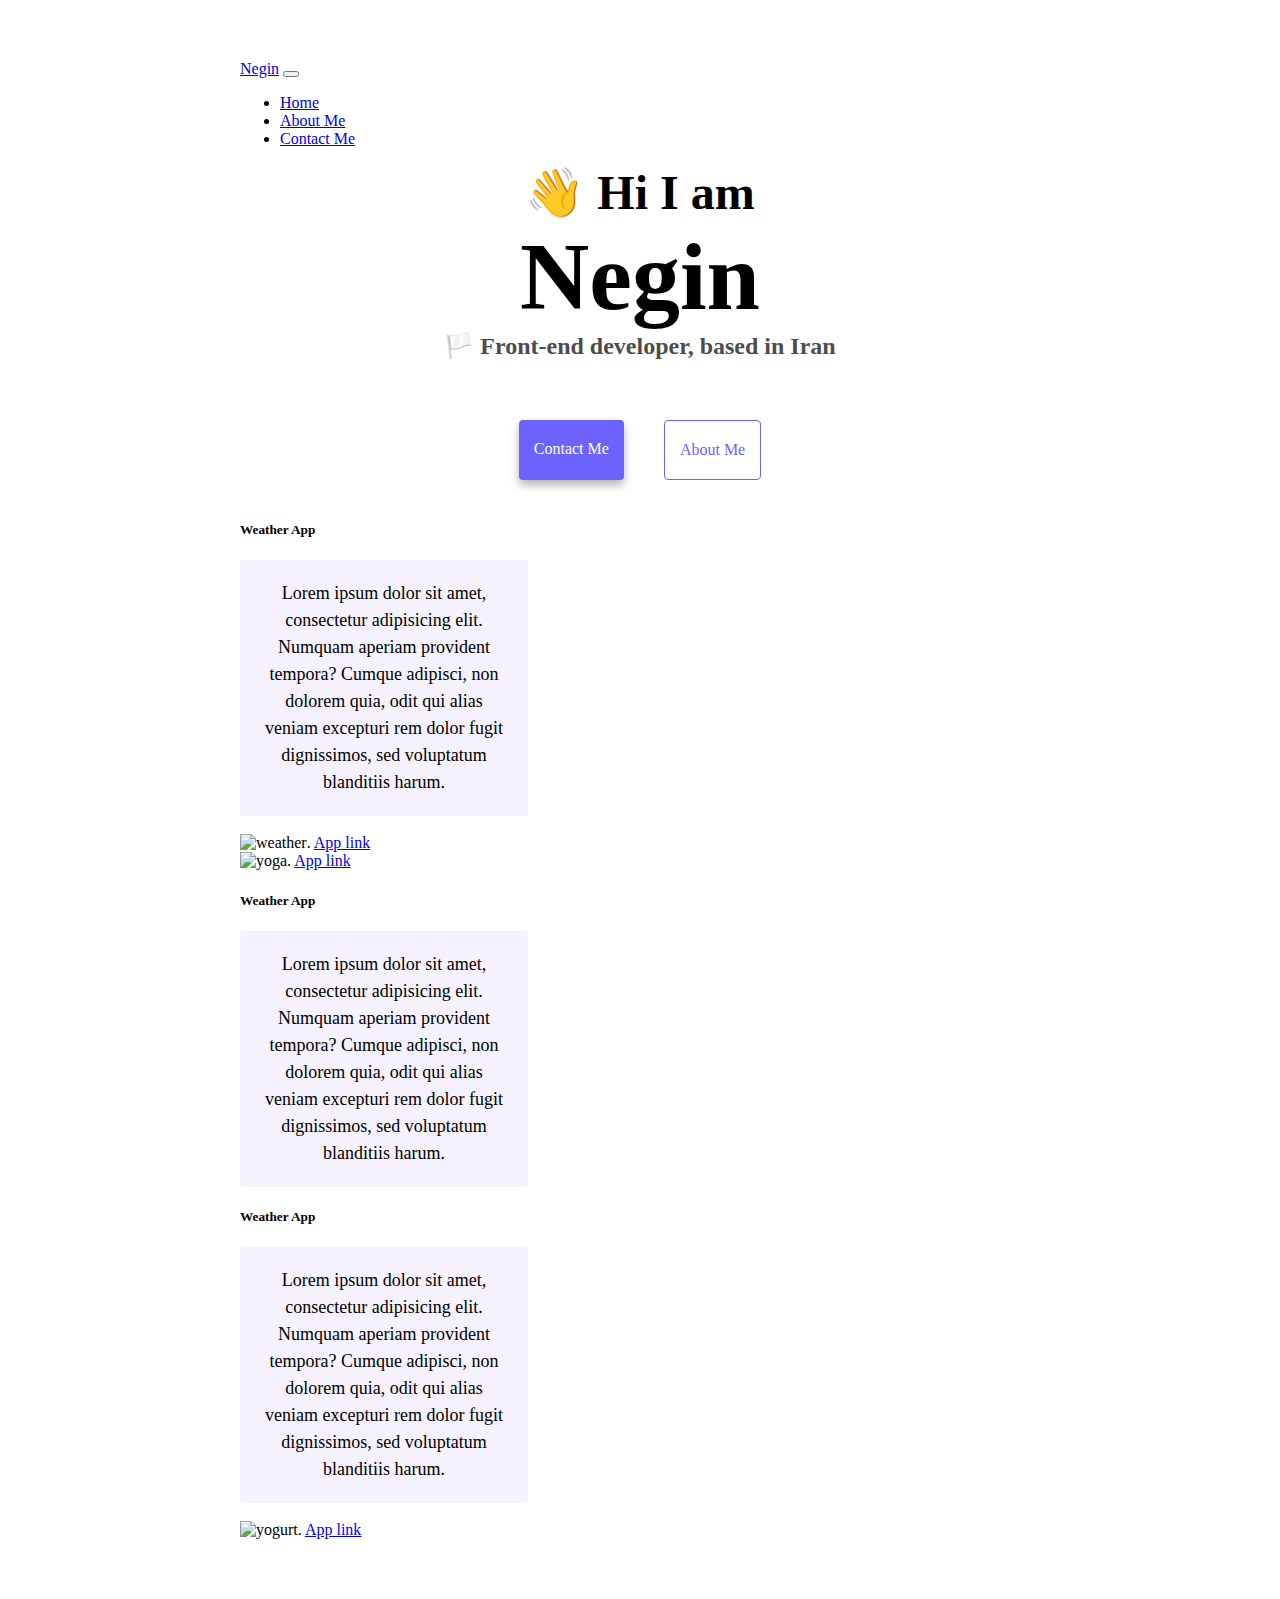
==== index.html @ b3526cbf "add previous homework" ====
<!DOCTYPE html>
<html lang="en">
  <head>
    <meta charset="UTF-8" />
    <meta http-equiv="X-UA-Compatible" content="IE=edge" />
    <meta name="viewport" content="width=device-width, initial-scale=1.0" />
    <title>Negin</title>
    <link
      href="https://cdn.jsdelivr.net/npm/bootstrap@5.3.0-alpha3/dist/css/bootstrap.min.css"
      rel="stylesheet"
      integrity="sha384-KK94CHFLLe+nY2dmCWGMq91rCGa5gtU4mk92HdvYe+M/SXH301p5ILy+dN9+nJOZ"
      crossorigin="anonymous"
    />
    <script
      src="https://cdn.jsdelivr.net/npm/bootstrap@5.3.0-alpha3/dist/js/bootstrap.bundle.min.js"
      integrity="sha384-ENjdO4Dr2bkBIFxQpeoTz1HIcje39Wm4jDKdf19U8gI4ddQ3GYNS7NTKfAdVQSZe"
      crossorigin="anonymous"
    ></script>
    <link rel="stylesheet" href="style.css" />
  </head>
  <body>
    <nav
      class="navbar fixed-top bg-body-tertiary bg-dark border-bottom border-bottom-dark"
      data-bs-theme="dark"
    >
      <div class="container-fluid">
        <a class="navbar-brand" href="index.html">Negin</a>
        <button
          class="navbar-toggler"
          type="button"
          data-bs-toggle="collapse"
          data-bs-target="#navbarNav"
          aria-controls="navbarNav"
          aria-expanded="false"
          aria-label="Toggle navigation"
        >
          <span class="navbar-toggler-icon"></span>
        </button>
        <div class="collapse navbar-collapse" id="navbarNav">
          <ul class="navbar-nav">
            <li class="nav-item">
              <a class="nav-link active" aria-current="page" href="index.html"
                >Home</a
              >
            </li>
            <li class="nav-item">
              <a class="nav-link" href="about.html">About Me</a>
            </li>
            <li class="nav-item">
              <a class="nav-link" href="about.html#contact">Contact Me</a>
            </li>
          </ul>
        </div>
      </div>
    </nav>
    <h2>👋 Hi I am</h2>
    <h1>Negin</h1>
    <h3>🏳️ Front-end developer, based in Iran</h3>
    <div class="navigation-links">
      <a href="about.html#contact" class="contact-link">Contact me</a>
      <a href="about.html" class="about-link">About me</a>
    </div>
    <div class="row">
      <div class="d-flex col-md-6">
        <div class="card" style="width: 18rem;">
          <div class="card-body">
            <h5 class="card-title">Weather App</h5>

            <p>
              Lorem ipsum dolor sit amet, consectetur adipisicing elit. Numquam
              aperiam provident tempora? Cumque adipisci, non dolorem quia, odit
              qui alias veniam excepturi rem dolor fugit dignissimos, sed
              voluptatum blanditiis harum.
            </p>
          </div>
        </div>
        <div class="card" style="width: 30rem;">
          <div class="card-body">
            <img src="images/weather.png" alt="weather" width="375px" />.

            <a
              href="https://www.shecodes.io/workshops/shecodes-plus-8a6a07c6-b688-4ea7-b73c-2324ede4af5e/projects/1613989"
              class="card-link"
              >App link</a
            >
          </div>
        </div>
      </div>
    </div>
    <div class="row">
      <div class="d-flex col-md-6">
        <div class="card" style="width: 30rem;">
          <div class="card-body">
            <img src="images/yoga.png" alt="yoga" width="375px" />.

            <a
              href="https://www.shecodes.io/workshops/shecodes-plus-8a6a07c6-b688-4ea7-b73c-2324ede4af5e/projects/1613989"
              class="card-link"
              >App link</a
            >
          </div>
        </div>
        <div class="card" style="width: 18rem;">
          <div class="card-body">
            <h5 class="card-title">Weather App</h5>

            <p>
              Lorem ipsum dolor sit amet, consectetur adipisicing elit. Numquam
              aperiam provident tempora? Cumque adipisci, non dolorem quia, odit
              qui alias veniam excepturi rem dolor fugit dignissimos, sed
              voluptatum blanditiis harum.
            </p>
          </div>
        </div>
      </div>
    </div>
    <div class="row">
      <div class="d-flex col-md-6">
        <div class="card" style="width: 18rem;">
          <div class="card-body">
            <h5 class="card-title">Weather App</h5>

            <p>
              Lorem ipsum dolor sit amet, consectetur adipisicing elit. Numquam
              aperiam provident tempora? Cumque adipisci, non dolorem quia, odit
              qui alias veniam excepturi rem dolor fugit dignissimos, sed
              voluptatum blanditiis harum.
            </p>
          </div>
        </div>
        <div class="card" style="width: 30rem;">
          <div class="card-body">
            <img src="images/yogurt.png" alt="yogurt" width="375px" />.

            <a
              href="https://www.shecodes.io/workshops/shecodes-plus-8a6a07c6-b688-4ea7-b73c-2324ede4af5e/projects/1613989"
              class="card-link"
              >App link</a
            >
          </div>
        </div>
      </div>
    </div>
  </body>
</html>
---- style.css ----
:root {
    --primary-color: #6c63ff;
    --secondary-color: #f5f2fe;
    --box-shadow: 0 5px 10px rgba(0, 0, 0, 0.3);
  }
  
  body {
    margin: 60px auto;
    max-width: 800px;
  }
  
  h1,
  h2,
  h3 {
    text-align: center;
    margin: 0;
  }
  
  h1 {
    font-size: 96px;
  }
  
  h2 {
    font-size: 48px;
  }
  
  h3 {
    font-size: 24px;
    opacity: 0.7;
  }
  
  p {
    background: var(--secondary-color);
    padding: 20px;
    border-radius: 4px;
    font-size: 18px;
    line-height: 1.5;
    text-align: center;
  }
  
  .navigation-links {
    display: flex;
    margin-top: 40px;
    justify-content: center;
  }
  
  .navigation-links a {
    margin: 20px;
    border-radius: 4px;
    padding: 20px 15px;
    text-decoration: none;
    text-transform: capitalize;
  }
  
  .contact-link {
    background: var(--primary-color);
    box-shadow: var(--box-shadow);
    color: white;
  }
  
  .about-link {
    color: var(--primary-color);
    border: 1px solid var(--primary-color);
  }
  
  .homepage-link {
    color: var(--primary-color);
    text-align: center;
    display: block;
  }
  
  .about-paragraphs {
    display: flex;
    margin: 30px 0;
  }
  
  .about-paragraphs p {
    margin: 10px;
  }
  
  .email-link {
    display: flex;
    justify-content: center;
    color: var(--primary-color);
    font-size: 28px;
    text-decoration: none;
  }
  
  .email-link:hover {
    text-decoration: underline;
  }
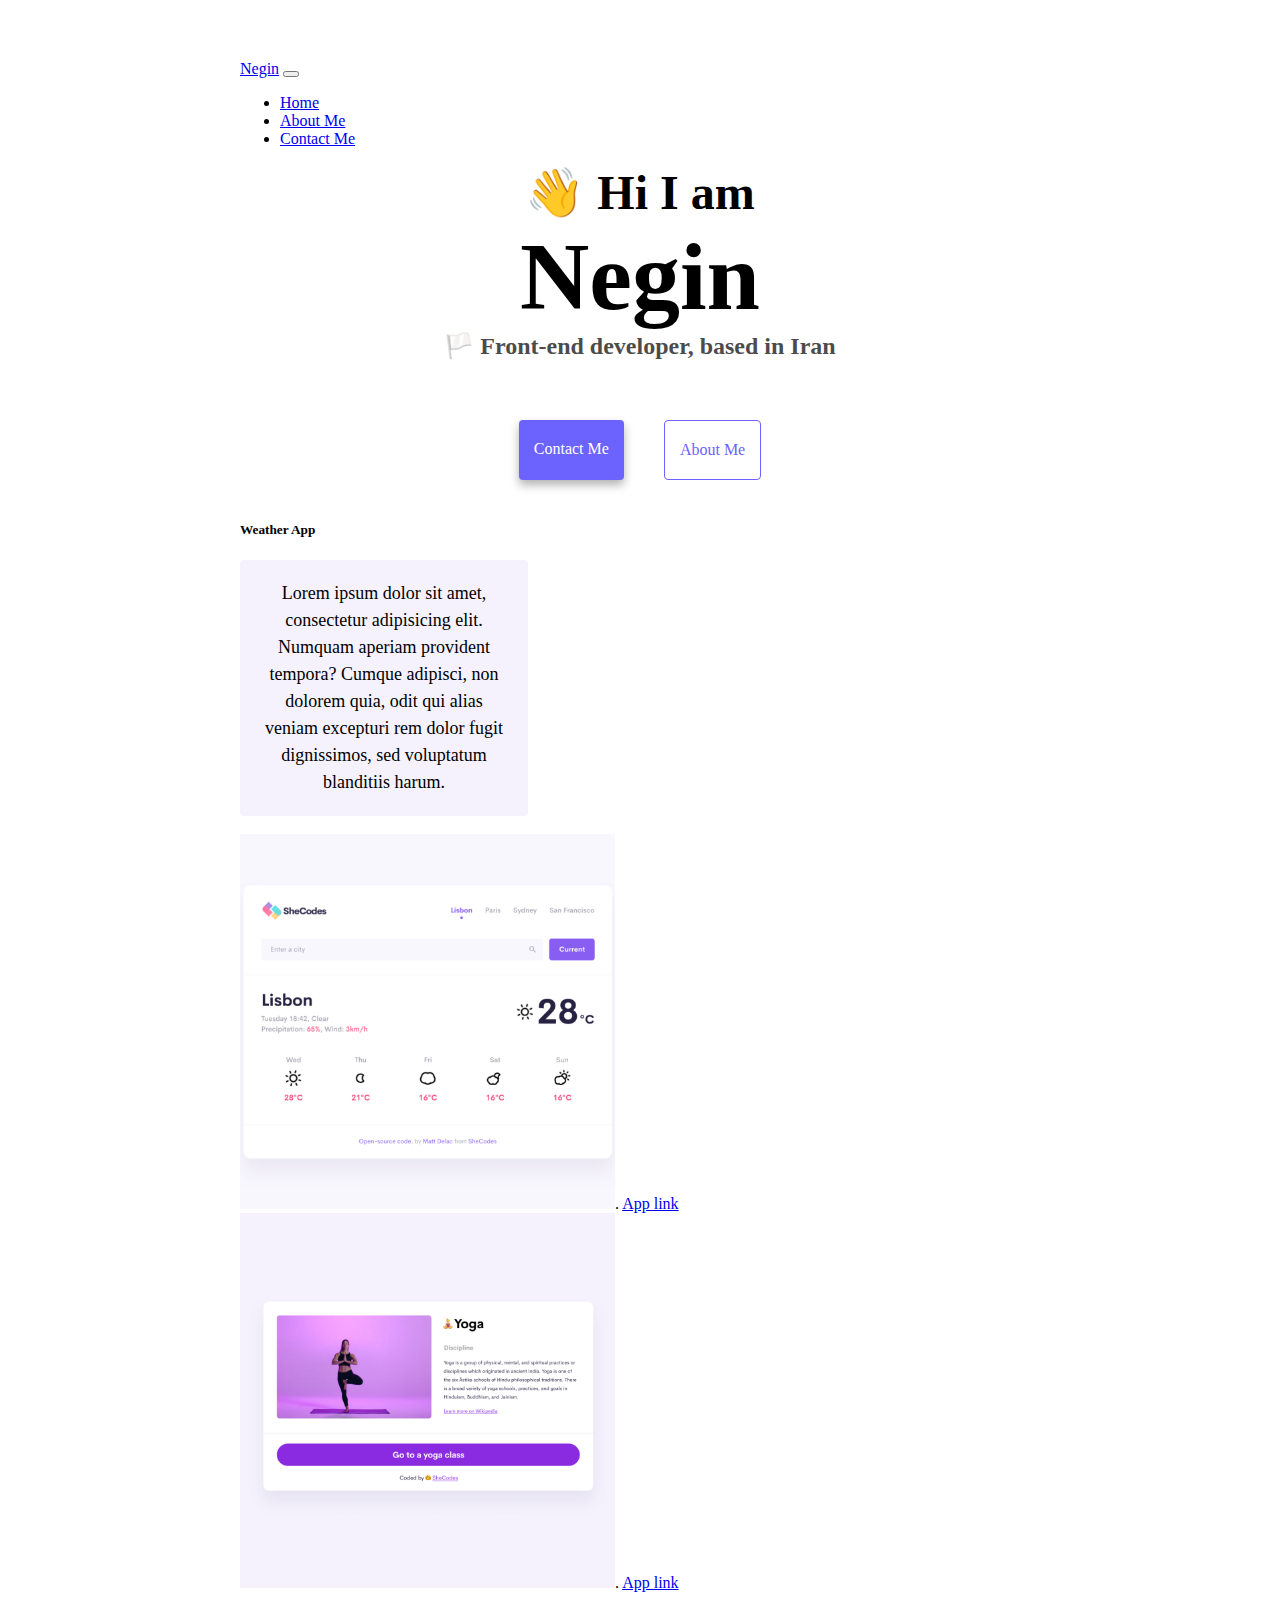
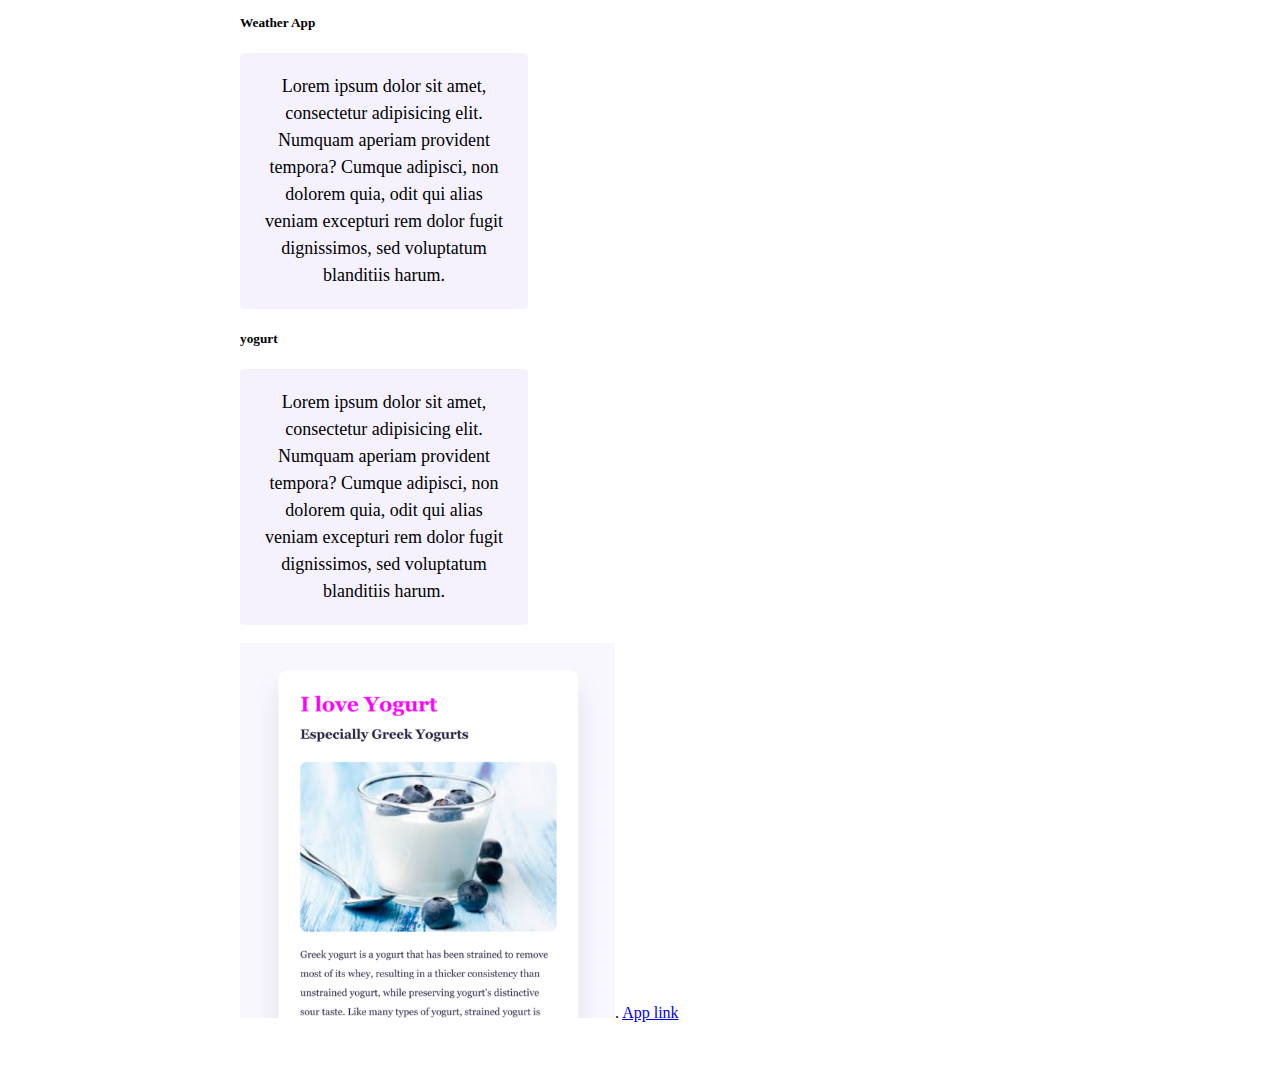
==== commit 8f78c9eb: "make it mobile friendly" ====
--- a/index.html
+++ b/index.html
@@ -61,7 +61,7 @@
       <a href="about.html" class="about-link">About me</a>
     </div>
     <div class="row">
-      <div class="d-flex col-md-6">
+      <div class="d-flex  col-md-auto">
         <div class="card" style="width: 18rem;">
           <div class="card-body">
             <h5 class="card-title">Weather App</h5>
@@ -74,6 +74,9 @@
             </p>
           </div>
         </div>
+        <div class="image"> 
+
+        <div class="col-md-auto d-flex">
         <div class="card" style="width: 30rem;">
           <div class="card-body">
             <img src="images/weather.png" alt="weather" width="375px" />.
@@ -85,10 +88,13 @@
             >
           </div>
         </div>
+    </div>
+    </div>
       </div>
     </div>
     <div class="row">
-      <div class="d-flex col-md-6">
+        <div class="image"> 
+      <div class="d-flex col-md-auto image">
         <div class="card" style="width: 30rem;">
           <div class="card-body">
             <img src="images/yoga.png" alt="yoga" width="375px" />.
@@ -99,7 +105,9 @@
               >App link</a
             >
           </div>
+          </div>
         </div>
+        <div class="col-md-auto d-flex">
         <div class="card" style="width: 18rem;">
           <div class="card-body">
             <h5 class="card-title">Weather App</h5>
@@ -112,13 +120,14 @@
             </p>
           </div>
         </div>
+        </div>
       </div>
     </div>
     <div class="row">
-      <div class="d-flex col-md-6">
+      <div class="d-flex col-md-auto ">
         <div class="card" style="width: 18rem;">
           <div class="card-body">
-            <h5 class="card-title">Weather App</h5>
+            <h5 class="card-title">yogurt</h5>
 
             <p>
               Lorem ipsum dolor sit amet, consectetur adipisicing elit. Numquam
@@ -128,6 +137,8 @@
             </p>
           </div>
         </div>
+        <div class="image"> 
+        <div class="col-md-auto d-flex image">
         <div class="card" style="width: 30rem;">
           <div class="card-body">
             <img src="images/yogurt.png" alt="yogurt" width="375px" />.
@@ -139,6 +150,8 @@
             >
           </div>
         </div>
+        </div>
+    </div>
       </div>
     </div>
   </body>
--- a/style.css
+++ b/style.css
@@ -89,4 +89,13 @@
   .email-link:hover {
     text-decoration: underline;
   }
+  @media (max-width: 747px) {
+    .image {
+        display: none;
+      
+    }
+    p {
+        width: 100%;
+    }
+  }
   